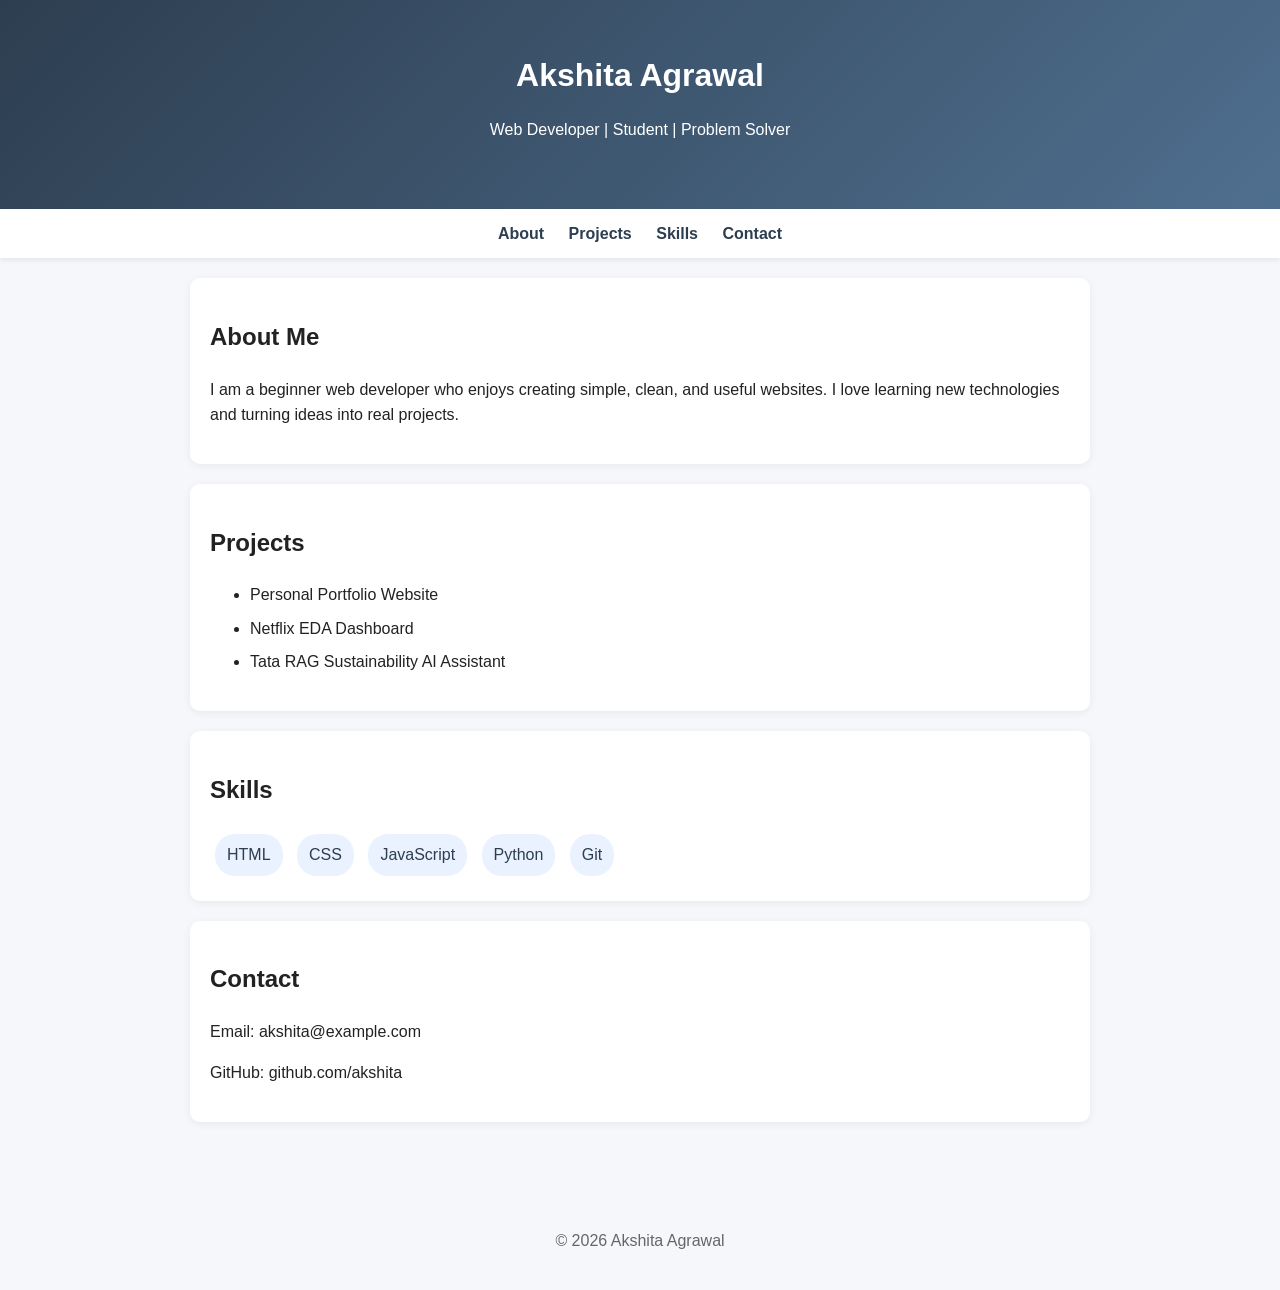
==== portfolio-simple.html @ dbf63b3c "portfolio" ====
<!DOCTYPE html>
<html lang="en">
  <head>
    <meta charset="UTF-8" />
    <meta name="viewport" content="width=device-width, initial-scale=1.0" />
    <title>Akshita Agrawal | Portfolio</title>
    <style>
      body {
        margin: 0;
        font-family: Arial, sans-serif;
        background: #f5f7fb;
        color: #222;
        line-height: 1.6;
      }

      header {
        background: linear-gradient(135deg, #2d3e50, #4f6f8f);
        color: white;
        padding: 50px 20px;
        text-align: center;
      }

      h1 {
        margin: 0 0 10px;
      }

      nav {
        background: #ffffff;
        padding: 12px;
        text-align: center;
        box-shadow: 0 2px 6px rgba(0,0,0,0.08);
      }

      nav a {
        margin: 0 10px;
        color: #2d3e50;
        text-decoration: none;
        font-weight: bold;
      }

      main {
        max-width: 900px;
        margin: 20px auto;
        padding: 0 15px 30px;
      }

      section {
        background: white;
        padding: 20px;
        margin-bottom: 20px;
        border-radius: 10px;
        box-shadow: 0 2px 8px rgba(0,0,0,0.06);
      }

      .skills span {
        display: inline-block;
        background: #eaf2ff;
        color: #2d3e50;
        padding: 8px 12px;
        margin: 5px;
        border-radius: 20px;
      }

      .project-list li {
        margin-bottom: 8px;
      }

      footer {
        text-align: center;
        padding: 20px;
        color: #666;
      }
    </style>
  </head>
  <body>
    <header>
      <h1>Akshita Agrawal</h1>
      <p>Web Developer | Student | Problem Solver</p>
    </header>

    <nav>
      <a href="#about">About</a>
      <a href="#projects">Projects</a>
      <a href="#skills">Skills</a>
      <a href="#contact">Contact</a>
    </nav>

    <main>
      <section id="about">
        <h2>About Me</h2>
        <p>
          I am a beginner web developer who enjoys creating simple, clean, and
          useful websites. I love learning new technologies and turning ideas
          into real projects.
        </p>
      </section>

      <section id="projects">
        <h2>Projects</h2>
        <ul class="project-list">
          <li>Personal Portfolio Website</li>
          <li>Netflix EDA Dashboard</li>
          <li>Tata RAG Sustainability AI Assistant</li>
        </ul>
      </section>

      <section id="skills">
        <h2>Skills</h2>
        <div class="skills">
          <span>HTML</span>
          <span>CSS</span>
          <span>JavaScript</span>
          <span>Python</span>
          <span>Git</span>
        </div>
      </section>

      <section id="contact">
        <h2>Contact</h2>
        <p>Email: akshita@example.com</p>
        <p>GitHub: github.com/akshita</p>
      </section>
    </main>

    <footer>
      <p>© 2026 Akshita Agrawal</p>
    </footer>
  </body>
</html>
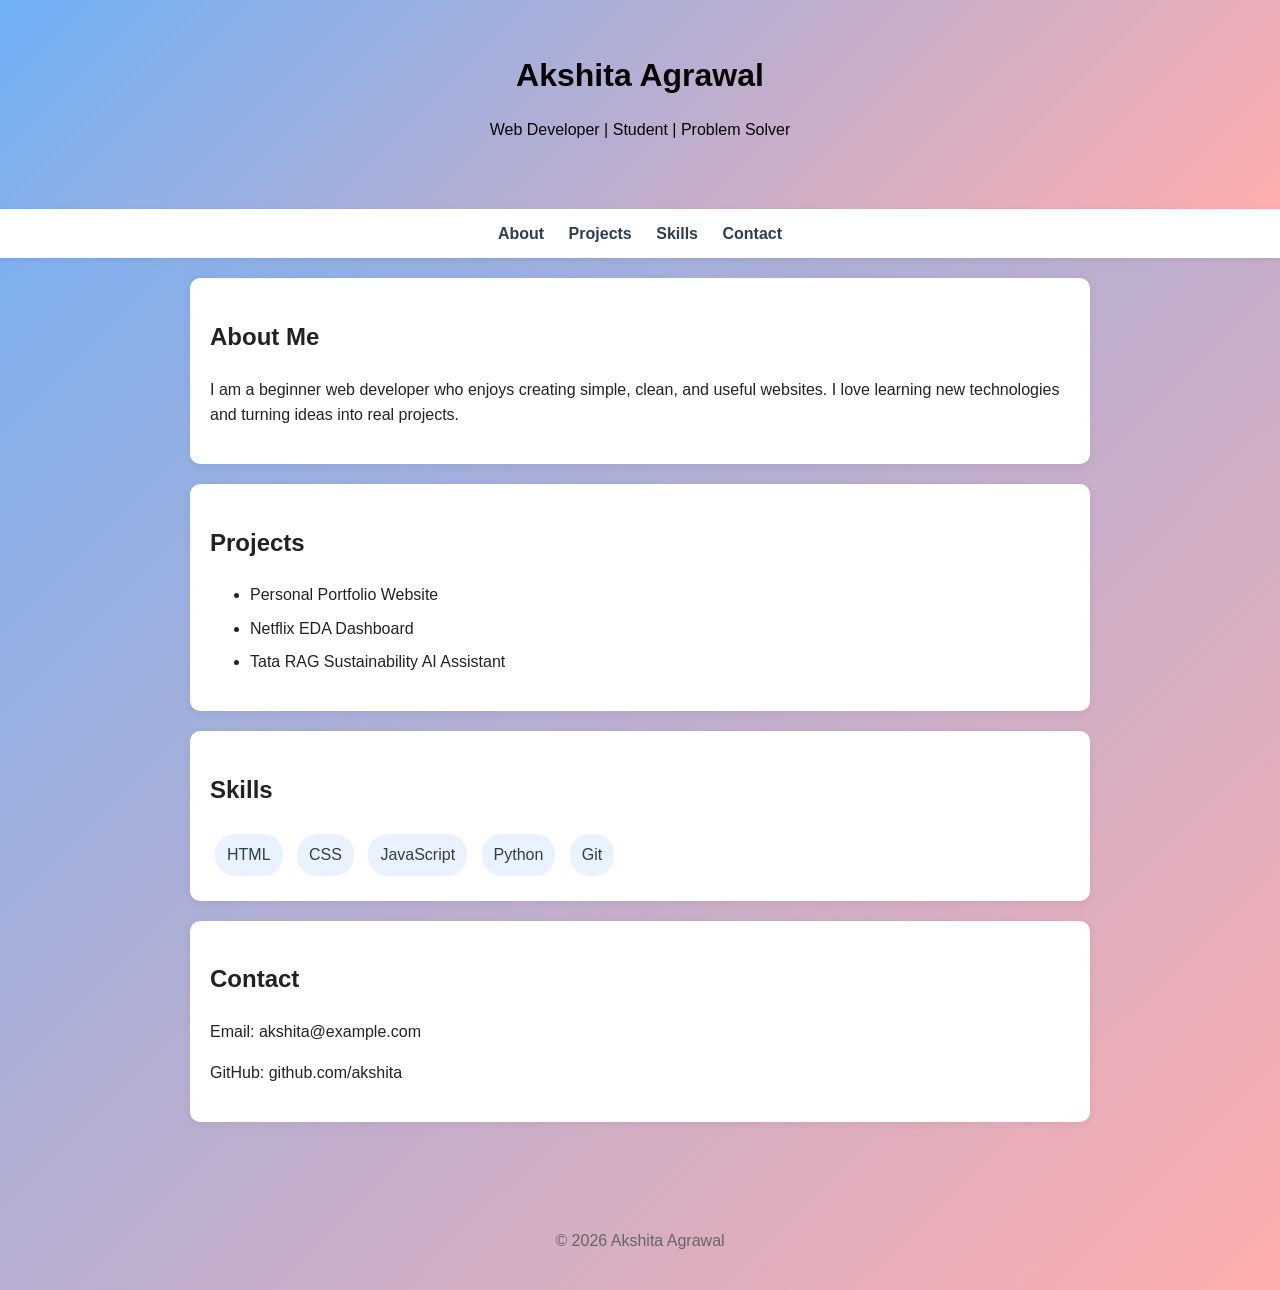
==== commit 40163acc: "Rename portfolio file to index.html" ====
--- a/portfolio-simple.html
+++ b/portfolio-simple.html
@@ -3,19 +3,19 @@
   <head>
     <meta charset="UTF-8" />
     <meta name="viewport" content="width=device-width, initial-scale=1.0" />
-    <title>Akshita Agrawal | Portfolio</title>
+    <title>Akshita Agrawal's Portfolio</title>
     <style>
       body {
         margin: 0;
-        font-family: Arial, sans-serif;
-        background: #f5f7fb;
+        font-family:'Poppins',sans-serif;
+        background: linear-gradient(135deg, #6fb0f6, #ffadad);
         color: #222;
         line-height: 1.6;
       }
 
       header {
-        background: linear-gradient(135deg, #2d3e50, #4f6f8f);
-        color: white;
+        background: linear-gradient(135deg, #6fb0f6, #ffadad);
+        color: rgb(8, 4, 4);
         padding: 50px 20px;
         text-align: center;
       }
